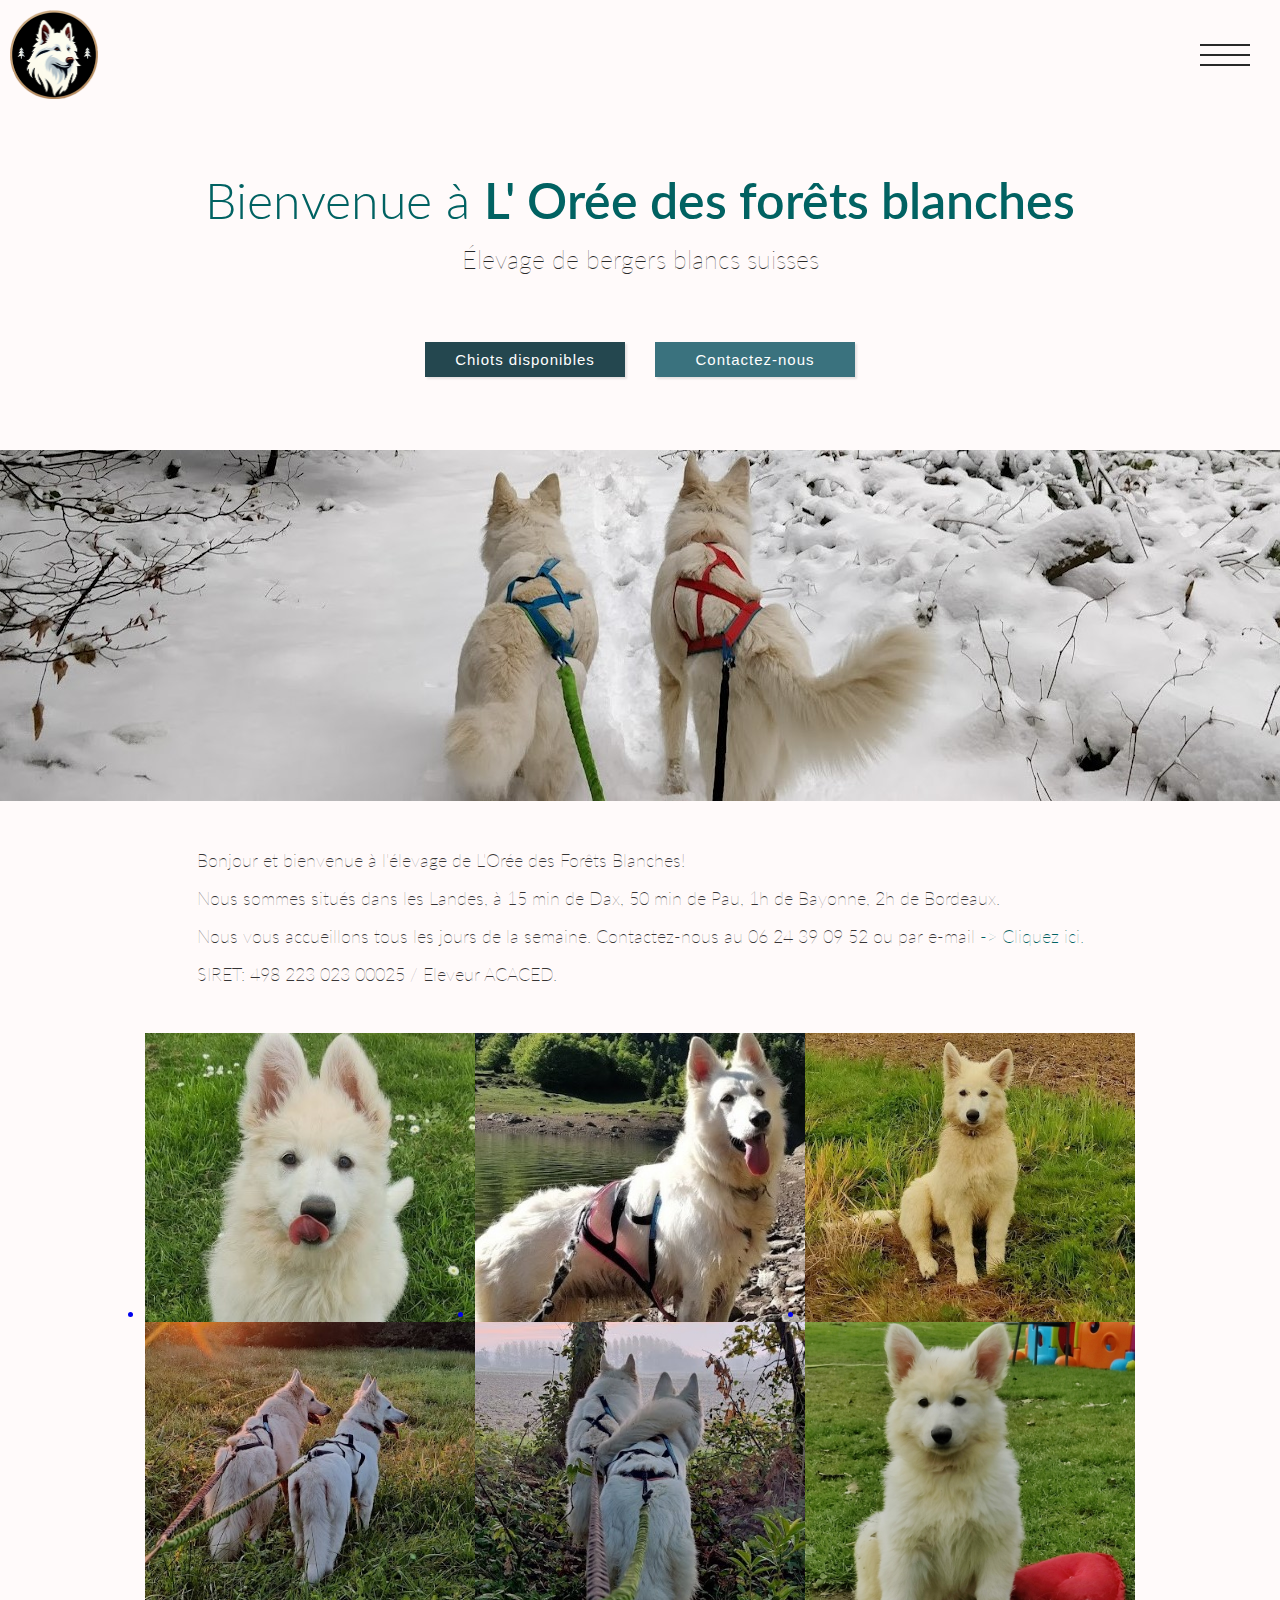
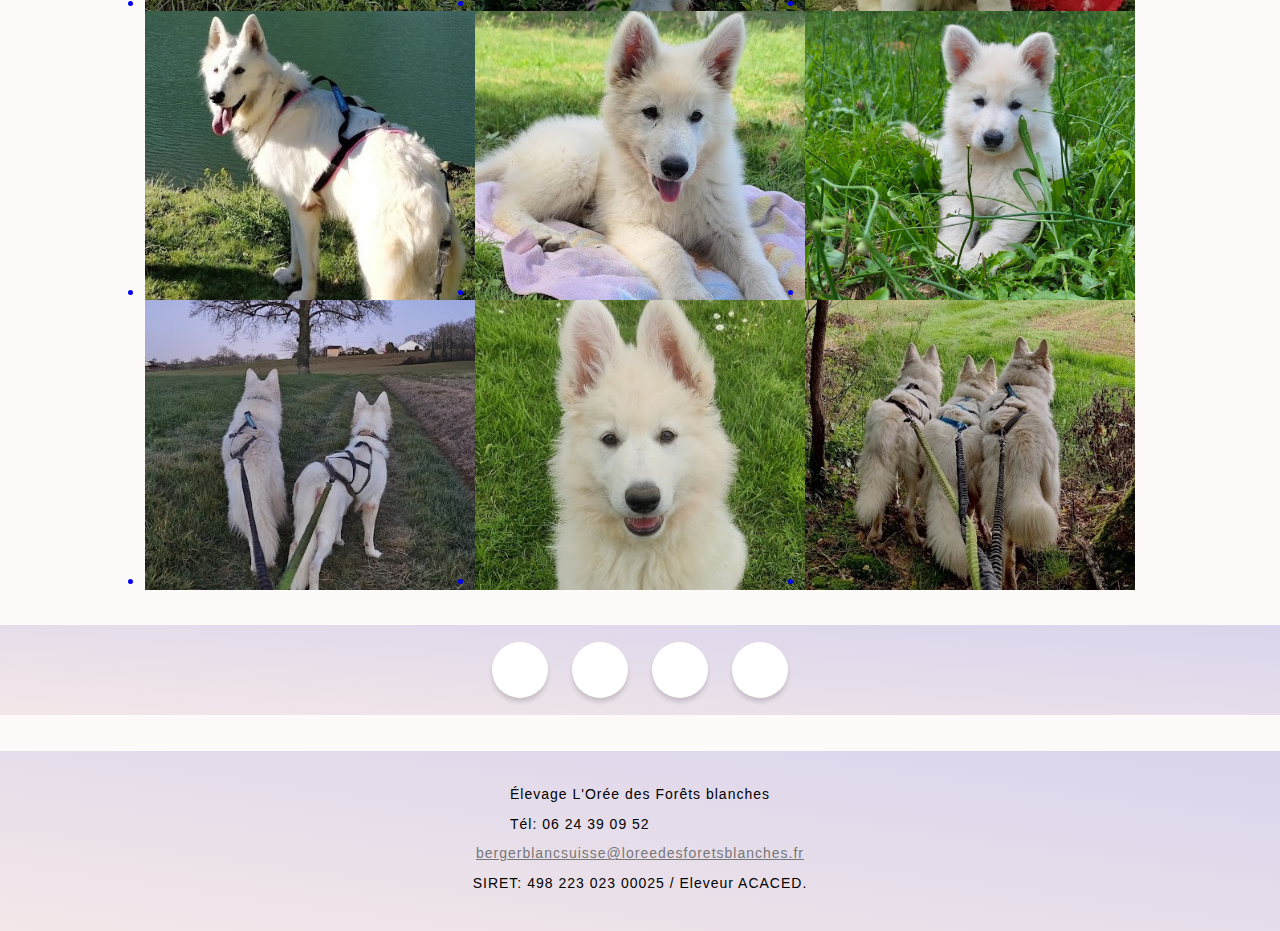
==== index.html @ b6f27ac7 "ajout favicon de width 120%" ====
<!DOCTYPE html>
<html lang="fr">

<head>
    <meta http-equiv="Content-Type" content="text/html"charset="UTF-8">
   
   <link rel="preconnect" href="https://fonts.gstatic.com" crossorigin>
   <link rel="preconnect" href="https://fonts.googleapis.com">

   <link href="https://fonts.googleapis.com/css2?family=Alumni+Sans+Collegiate+One&family=Athiti:wght@500&family=Bad+Script&family=Lato&family=Libre+Baskerville:ital@1&family=Marck+Script&family=Old+Standard+TT:ital@0;1&family=Oleo+Script&family=Quicksand&family=Source+Code+Pro:ital,wght@0,500;1,400&family=Sriracha&display=swap" rel="stylesheet">
    <link href="https://fonts.googleapis.com/icon?family=Material+Icons" rel="stylesheet"/>
    <link href="https://fonts.googleapis.com/css2?family=Alumni+Sans+Collegiate+One&family=Athiti:wght@500&family=Bad+Script&family=Libre+Baskerville:ital@1&family=Marck+Script&family=Old+Standard+TT:ital@0;1&family=Source+Code+Pro:ital,wght@0,500;1,400&family=Sriracha&display=swap" rel="stylesheet">
    <link href="https://fonts.googleapis.com/css2?family=Material+Symbols+Outlined:opsz,wght,FILL,GRAD@20..48,100..700,0..1,-50..200" />
    <link href="https://cdnjs.cloudflare.com/ajax/libs/font-awesome/6.4.0/css/all.min.css" integrity="sha512-iecdLmaskl7CVkqkXNQ/ZH/XLlvWZOJyj7Yy7tcenmpD1ypASozpmT/E0iPtmFIB46ZmdtAc9eNBvH0H/ZpiBw==" crossorigin="anonymous" referrerpolicy="no-referrer" />
    <link href="https://fonts.googleapis.com/css2?family=Alumni+Sans+Collegiate+One&family=Athiti:wght@500&family=Bad+Script&family=Lato&family=Libre+Baskerville:ital@1&family=Marck+Script&family=Old+Standard+TT:ital@0;1&family=Oleo+Script&family=Source+Code+Pro:ital,wght@0,500;1,400&family=Sriracha&display=swap" rel="stylesheet">
    
    
    <link rel="stylesheet" href="https://cdnjs.cloudflare.com/ajax/libs/font-awesome/6.4.0/css/all.min.css" 
    integrity="sha512-iecdLmaskl7CVkqkXNQ/ZH/XLlvWZOJyj7Yy7tcenmpD1ypASozpmT/E0iPtmFIB46ZmdtAc9eNBvH0H/ZpiBw==" 
    crossorigin="anonymous" referrerpolicy="no-referrer" />
    <link rel="stylesheet" href="img-berger-blanc-suisse.css" type="text/css" media="screen"/>
    <link rel="stylesheet" href="carrousel.css" type="text/css" media="screen"/>
    <link rel="stylesheet" href="boutonsRéseauxSociaux.css" type="text/css" media="screen"/>
    <link rel="stylesheet" href="mur.css" type="text/css" media="screen"/>
    <link rel="stylesheet" href="footer.css"/>
     <link rel="stylesheet" href="popup.css" type="text/css" media="screen"/>
    <link rel="stylesheet" href="accueil.css" type="text/css" media="screen"/>

    
    <meta name="viewport" content="width=device-width",initial-scale=0.86,maximum-scale=5.0, minimum-scale=0.86/>
    
    
    <script src="mur.js"></script>

    <title> Elevage de Bergers Blancs Suisses dans les Landes</title>
    <link rel="shortcut icon" style="width:120%;" href="LOGOS/logoTeteChienVersDroite.png" type="image/x-icon">


</head>

<body>
    <nav>
        <a href="index.html">Accueil</a>
        <a href="elevage-bergers-blancs-suisses.html">L'élevage</a>
        <a href="nosChiens.html">Nos chiens</a>
        <a href="chiots-berger-blanc-suisse-Bordeaux-Pau-Bayonne-Nouvelle-Aquitaine-Landes.html">Chiots disponibles</a>
        <a href="videos.html">Vidéos</a>
        <a href="contact.html">Contact</a>
    </nav>

    <div class="haut">
      <img id="logo" src="LOGOS/logoTeteChienVersDroite.png" style="padding-top:10px;padding-left:10px;max-height:11vh;" >
      <button type="button" aria-label="toggle curtain navigation" class="nav-toggler">
          <span class="line l1"></span>
          <span class="line l2"></span>
          <span class="line l3"></span>
      </button>
      </div>

    <section class="home" ><a href="index.html" style="cursor:pointer;text-decoration: none;">
      <h1 style="text-decoration:none;" >
      <span id="Bienvenue">Bienvenue à </span><span id="titre"> L' Orée des forêts blanches</span><br>&#201;levage de bergers blancs suisses
      </h1></a>
    </section>

    <!--BOUTON CHIOTS DISPONIBLES-->
    <div class="container-button">
    <button id="boutonChiotsDisponibles"> Chiots disponibles </button>
    <div id="popup-overlay">
      <div class="popup-content" style="font-weight: 200;line-height: 1.5;">
        <p>Les bébés de <a href="tokyo.html" style="color:rgb(246, 5, 137);text-decoration: none;">Tokyo</a> et d'<a href="alaska.html" style="color:#41838c;text-decoration: none;">Alaska</a> vont naître aux alentours du 10 juin 2024. Des chiots sont encore disponibles à la réservation. Contactez-nous. Prix d'un chiot : 1200 euros. <br><br>
        <!--Tous nos chiots sont déjà réservés. Contactez-nous pour les portées à venir.
          Les vidéos des derniers chiots<a href="videos.html" style="color:rgb(246, 5, 137);text-decoration: none;"> ici</a><br><br>
          Les photos des chiots<a href="chiots-berger-blanc-suisse-Bordeaux-Pau-Bayonne-Nouvelle-Aquitaine-Landes.html" style="color:rgb(246, 5, 137);text-decoration: none;"> ici</a><br>-->
          <br>Tél: 06 24 39 09 52
          <br>e-mail : 
          <a href="mailto:bergerblancsuisse@loreedesforetsblanches.fr " class="popup-link" style="color:black;">bergerblancsuisse@loreedesforetsblanches.fr </a></p>
          <a href="javascript:void(0)" id="popup-exit">Fermer</a>
      </div>
    </div>


      <button id="boutonContactezNous">Contactez-nous</button>
      <div id="popup-contact">
        <div class="popup-content" style="font-weight:200;">
            <p> Tél: 06 24 39 09 52
            <br>e-mail : 
            <a href="mailto:bergerblancsuisse@loreedesforetsblanches.fr " class="popup-link" style="color:black;">bergerblancsuisse@loreedesforetsblanches.fr </a></p>
            <a href="javascript:void(0)" id="popup-exit2">Fermer</a>
        </div>
      </div>
    
    </div>
    <script>
      document.getElementById("boutonChiotsDisponibles");
      document.getElementById("paragAccueil");
       if (window.matchMedia("(max-width:480px)").matches)
    {
      paragAccueil.style.fontSize="14px",
      boutonChiotsDisponibles.style.marginRight="0px"
    }
    else
  { 
    boutonChiotsDisponibles.style.marginRight="30px"
    }
    </script>
    <script>
    let bouton=document.getElementById("boutonChiotsDisponibles");
    bouton.onclick=function togglePopup(){
    let popup=document.getElementById("popup-overlay");
    popup.classList.toggle("open");
    };
    let boutonExit=document.getElementById("popup-exit");
    boutonExit.onclick=function togglePopup(){
    let popup=document.getElementById("popup-overlay");
    popup.classList.toggle("open");
    };
    </script>
    <!-- FIN  BOUTON CHIOTS DISPONIBLES-->

    <script>
      let bouton2=document.getElementById("boutonContactezNous");
      bouton2.onclick=function togglePopup(){
      let popup2=document.getElementById("popup-contact");
      popup2.classList.toggle("open");
      };
      let boutonExit2=document.getElementById("popup-exit2");
      boutonExit2.onclick=function togglePopup(){
      let popup2=document.getElementById("popup-contact");
      popup2.classList.toggle("open");
      };
      </script>

    <!-- BANDEAU EN-TETE-->
    <div class="container-img-BergerBlancSuisse">
      
        <img src="ChiensSurRoute-1440.jpg">
      
    </div>
    
    <!--Paragraphe Chiots disponibles+Présentation-->
    <div class="parag" style=" color:rgb(54, 52, 53);display:flex;justify-content:center;
    font-weight: 100;
    margin:40px 20px;
    font-size:18px;
    line-height:38px;">
      <p>
      Bonjour et bienvenue à l'élevage de L'Orée des Forêts Blanches! <br>
      Nous sommes situés dans les Landes,
      à 15 min de Dax, 50 min de Pau,
      1h de Bayonne, 2h de Bordeaux.<br>
      Nous vous accueillons tous les jours de la semaine.
      Contactez-nous au 06 24 39 09 52 ou par e-mail  
      <a href="mailto:bergerblancsuisse@loreedesforetsblanches.fr" style="color:rgb(1, 98, 98);;text-decoration:none;">-> Cliquez ici.</a> 
      <br>SIRET: 498 223 023 00025 / Eleveur ACACED.
    </p>
    </div>
    
    
    <div id="murDePhotos">
    <a href="carrouselMur2.html"><ul id="containerMur">
      <li id="containerPhoto1" ><img id="photoMur1" src="berger-blanc-suisse/berger-blanc-suisse1.jpg" onclick="lienDiapo(1)" onmouseenter="expandImage(1)"onmouseleave="nonExpandImage(1)"
        style="object-position: 0 -140px;"></li>
    
      <li id="containerPhoto2"><img id="photoMur2"src="berger-blanc-suisse/berger-blanc-suisse2.jpg" onclick="lienDiapo(2)"onmouseenter="expandImage(2)"onmouseleave="nonExpandImage(2)" 
        style="object-position: 0px -270px;"></li>
      <li id="containerPhoto3"><img id="photoMur3"src="berger-blanc-suisse/berger-blanc-suisse3.jpg" onclick="lienDiapo(3)"onmouseenter="expandImage(3)"onmouseleave="nonExpandImage(3)" 
        style="object-position: 0 -170px;"></li>
      <li id="containerPhoto4"><img id="photoMur4"src="berger-blanc-suisse/berger-blanc-suisse4.jpg"onclick="lienDiapo(4)"onmouseenter="expandImage(4)"onmouseleave="nonExpandImage(4)"  
        style="object-position: 0 -285px;"></li>
    
    
      <li id="containerPhoto5"><img id="photoMur5" src="berger-blanc-suisse/berger-blanc-suisse5.jpg"onclick="lienDiapo(5)"onmouseenter="expandImage(5)"onmouseleave="nonExpandImage(5)" 
        style="object-position: 0 -220px;"></li>
        <li id="containerPhoto6"><img id="photoMur6" src="berger-blanc-suisse/berger-blanc-suisse6.jpg"onclick="lienDiapo(6)"onmouseenter="expandImage(6)"onmouseleave="nonExpandImage(6)"
          style="object-position: 0 -200px;"></li>
        <li id="containerPhoto7"><img id="photoMur7" src="berger-blanc-suisse/berger-blanc-suisse7.jpg"onclick="lienDiapo(7)"onmouseenter="expandImage(7)"onmouseleave="nonExpandImage(7)"
          style="object-position: 0 -220px;"></li>
        <li id="containerPhoto8"><img id="photoMur8" src="berger-blanc-suisse/berger-blanc-suisse8.jpg"onclick="lienDiapo(8)"onmouseenter="expandImage(8)"onmouseleave="nonExpandImage(8)" 
          style="object-position: 0 -220px;"></li>
    
        <li id="containerPhoto9"><img id="photoMur9" src="berger-blanc-suisse/berger-blanc-suisse9.jpg"onclick="lienDiapo(9)"onmouseenter="expandImage(9)"onmouseleave="nonExpandImage(9)" 
          style="object-position: 0px -170px;"></li>
          <li id="containerPhoto10"><img id="photoMur10" src="berger-blanc-suisse/berger-blanc-suisse10.jpg"onclick="lienDiapo(10)"onmouseenter="expandImage(10)"onmouseleave="nonExpandImage(10)"
            style="object-position: 0px -250px;"></li>
          <li id="containerPhoto11"><img id="photoMur11" src="berger-blanc-suisse/berger-blanc-suisse11.jpg"onclick="lienDiapo(11)"onmouseenter="expandImage(11)"onmouseleave="nonExpandImage(11)"
            style="object-position: 0 -100px;"></li>
          <li id="containerPhoto12"><img id="photoMur12" src="berger-blanc-suisse/berger-blanc-suisse12.jpg"onclick="lienDiapo(12)"onmouseenter="expandImage(12)"onmouseleave="nonExpandImage(12)" 
            style="object-position: 0 -310px;"></li>
      </ul></a>

    <script>
      function lienDiapo(nbrPhoto)  {
        let pos=nbrPhoto;
        localStorage.setItem("pos", pos);
      }
    </script>

    </div>

<!--DIV BOUTONS RESEAUX-->
<div class="boutonsReseaux">

  <!--INSTAGRAM-->
  
    <a href= "https://instagram.com/l_oree_des_forets_blanches?igshid=OGQ5ZDc2ODk2ZA==">
    <div class="button" >
      <div class="s-icon">
        <i class="fa-brands fa-instagram"></i>
    </div>
    </div></a>
  
    <!--TIKTOK-->
    <a href= "https://www.tiktok.com/@l_oree_des_forets?_t=8gN489GF6Aq&_r=1">
      <div class="button" >
        <div class="s-icon">
          <i class="fa-brands fa-tiktok"></i>
      </div>
      </div></a>
  
    <!--FACEBOOK-->
  <a href="https://www.facebook.com/people/Lor%C3%A9e-du-bois-blanc/100031039072534/">
    <div class="button" > 
      <div class="s-icon">
        <i class="fa-brands fa-facebook"></i>
    </div>
    </div></a>
  
    <a href="mailto:bergerblancsuisse@loreedesforetsblanches.fr ">
      <div class="button" > 
        <div class="s-icon">
          <i class="far fa-envelope"></i>
      </div>
      </div></a>
  
  </div> <!--FIN DIV BOUTONS RESEAUX-->

    <footer class="footer"  style="height:180px;">
     
      <br> &Eacute;levage L'Orée des Forêts blanches
      <br>Tél: 06 24 39 09 52
      <br><a href="mailto:bergerblancsuisse@loreedesforetsblanches.fr " style="color: #777777">bergerblancsuisse@loreedesforetsblanches.fr </a>
      SIRET: 498 223 023 00025 / Eleveur ACACED.<br> 
    </footer>
  
    <script src="accueil.js"></script>
    <script src="resize.js"></script>
    <script src="resizeTwo.js"></script>
</body>

</html>
---- img-berger-blanc-suisse.css ----
.container-img-BergerBlancSuisse
{
display: flex;
  overflow: hidden; justify-content: center;
  }

  .img 
  {
    padding-bottom: 5px;
    height:auto;
    margin: auto;
    
    }

@media only screen and (max-width: 992px) {
  
    .container-img-BergerBlancSuisse{
        display: flex;
        justify-content: center;
        }
     
}

@media only screen and (max-width: 480px) {
 
    .container-img-BergerBlancSuisse
{
  display: flex;
  overflow: hidden;
  
      }
     .img-BergerBlancSuisse{
      display: inline-flex;
      justify-content: center;
      }
    .wsite-image1
    {margin:0;}
     
    .img 
    {
      width: 100%;
      height:auto;
      padding:0;
      margin-top:0;
      }

    }
---- carrousel.css ----
#carrousel{
    width:300px;
    height:600px;
    overflow: hidden;
    position:relative;
    
}

#carrouselMur{
    width:370px;
    height:700px;
    overflow: hidden;
    position:relative;
    margin: auto;
  
    
   
   
}
#containerSlides{
    width:300px;
    height:600px;
   
   
    
    }
 #containerSlidesMur{ 
        width:370px;
        height:700px;
        
        }

#g {
    left:0;
    position :absolute;
    cursor:pointer;
    top:350px;
    color:white;
    transform: translate(0,-50%);
    padding:16px;
    background: rgba(0,0,0,.3);
    border-radius: 0 3px 3px 0;
    transition:all .3s;
   
}
#d{
    right:0;
    position:absolute;
    cursor:pointer;
    top:350px;
    color:white;
    transform: translate(0,-50%);
    padding:16px;
    background: rgba(0,0,0,.3);
    transition:all .3s;
    border-radius: 3px 0 0 3px;
}

#g:hover {
    background: rgba(0,0,0,.6);
}
#d:hover {
    background: rgba(0,0,0,.6);
}

.photo{
    width:300px;
    height:600px;
    display: inline-block;
    background-size: cover;
}

.photoMur{ 
    width:370px;
    height:700px;
    display: inline-block;
    background-size: cover;
   
}
@media only screen and (max-width: 480px) {
    
    #d{
        right:0;
        position:absolute;
        cursor:pointer;
        top:350px;
        color:white;
        transform: translate(0,-50%);
        padding:16px;
        background: rgba(0,0,0,.3);
        transition:all .3s;
        border-radius: 3px 0 0 3px;
    }
    
}

@media only screen and (max-width: 365px) {
    
    #d{
        right:25px;
        position:absolute;
        cursor:pointer;
        top:350px;
        color:white;
        transform: translate(0,-50%);
        padding:16px;
        background: rgba(0,0,0,.3);
        transition:all .3s;
        border-radius: 3px 0 0 3px;
    }
}
---- boutonsRéseauxSociaux.css ----
@import url('https://fonts.googleapis.com/css2?family=Source+Code+Pro:ital,wght@0,500;1,400&family=Sriracha&display=swap');
.containerBouton{
    height:10vh;
}
.boutonsReseaux{
    
    padding: 0;
    box-sizing: border-box;
    font-family: 'Source Code Pro', monospace;
    height:10vh;
    display:flex;
    place-items: center;
    background: linear-gradient(to bottom left, #dad4ec, #f3e7e9);
    justify-content: center;
    
}
.boutonsReseaux .button
{
    background-color: white;
    width:56px;
    height:56px;
    float:left;
    border-radius: 50px;
    margin:0 12px;
    overflow: hidden;
    cursor: pointer;
    box-shadow: 0 4px 4px rgba(0,0,0,0.15);
    transition: all 0.3s ease-in-out;
    color:rgb(54, 52, 53);
}




.button .s-icon{
    display: inline-flex;
    justify-content: center;
    align-items: center;
    flex-wrap: wrap;
    width:56px;
    height:56px;
    border-radius: 50%;
    text-align: left;
    transition: all 0.3s ease-in-out;
    
}
.button .s-icon i{
    font-size: 24px;
   
}
.button span {
    font-size:18px;
    font-weight: 600;
    text-transform: none;
    
}

@media only screen and (max-width: 480px) {
.boutonsReseaux{
    margin:0;
    margin-bottom: 40px;
    padding: 0;
    box-sizing: border-box;
    font-family: 'Source Code Pro', monospace;
    display: inline-flex;
    height:10vh;
    width:100%;
    place-items: center;
    background: linear-gradient(to bottom left, #dad4ec, #f3e7e9);
    justify-content: center;
}
}
---- mur.css ----
#murDePhotos{
  display: flex;
  justify-content: center;
}

#containerMur{
    padding:0;
     display:inline-flex;
     flex-flow: row;
     flex-wrap: wrap;
     max-width:1320px;
     justify-content: center;
     margin-bottom: 4vh;
    
     
   }
   #containerMur li img
   {
     width:330px;
     height: 290px;
     object-fit:cover;
     overflow: hidden;
     margin-bottom: -4px; 
     z-index: 3;
   }
   #container1{
     display: inline-flex;
     justify-content: center;
     justify-content: space-around;
     flex-wrap: wrap;
   }
---- footer.css ----
.footer{
    display:flex;
    flex-direction: column;
   align-items:center;
    margin-top: 4vh;
    font-family: 'Raleway', sans-serif;
    font-size: 14px;
    line-height: 2.1em;
    letter-spacing: 1px;
    background: linear-gradient(to bottom left, #dad4ec, #f3e7e9);
}
---- popup.css ----
.container-button{
    display:flex;
    justify-content:center;
   height:12vh;
   flex-wrap: wrap;
   
}
#boutonChiotsDisponibles{ 
    height:35px;
    width:200px;
   margin-bottom:10px;
   
    font-size: 15px;
    font-weight: 400;
  line-height: 2.1em;
  color: white;
  background: rgb(36, 71, 79);
  text-decoration: none;
  letter-spacing: 1px;
 border:none;
 cursor:pointer;
 box-shadow: 2px 2px 2px rgba(0,0,0, 0.1);
}
#boutonChiotsDisponibles:hover{
    background: #54a3b5;
    transition-delay: 0.12s;
    transition-duration: 0.2s;
    
    
}
#boutonContactezNous:hover{
    background: #54a3b5;
    transition-delay: 0.12s;
    transition-duration: 0.2s;
}
#boutonContactezNous{
    height:35px;
    width:200px;
   margin-bottom:10px;
    font-size: 15px;
    font-weight: 400;
  line-height: 2.1em;
  background:#3a727e;
  color: white;
  text-decoration: none;
  letter-spacing: 1px;
  border:none;
  cursor:pointer;
  box-shadow: 2px 2px 2px rgba(0,0,0, 0.1);

}

#popup-overlay{
    position:fixed;
    top:0;
    left:0;
    bottom:0;
    right:0;
    background: rgba(0,0,0,0.7);
   display:none;
}
#popup-overlay.open{
    display: block; 
    z-index: 1;
}
#popup-contact{
    position:fixed;
    top:0;
    left:0;
    bottom:0;
    right:0;
    background: rgba(0,0,0,0.7);
   display:none;
}
#popup-contact.open{
    display: block; 
    z-index: 1;
}
.popup-content{
    position: absolute;
    left:50%;
    top:50%;
    transform:translate(-50%,-50%);
    max-width: 600px;
    padding:30px;
    box-sizing: border-box;
    background: white;
    
}
#popup-exit{
    position:absolute;
    top:-10px;
    right:10px;
    text-decoration: none;
    color:white;
    background: black;
    padding: 5px 10px;
    border-radius: 5px;
}
#popup-exit2{
    position:absolute;
    top:-10px;
    right:10px;
    text-decoration: none;
    color:white;
    background: black;
    padding: 5px 10px;
    border-radius: 5px;
}
---- accueil.css ----
*,::before ,::after{
    box-sizing: border-box;
    margin:0;
    padding:0;
}

body{
    font-family: Lato, Helvetica, sans-serif;
    background: snow;
   
}
.haut{
    height:13vh;
}

.home{
    height:25vh;
    display:flex;
    justify-content: center;
    align-items: center;  
}

h1{
   
    text-align:center;
    font-size:25px;
    color:rgb(40, 40, 40);
    font-weight: 100;
    line-height: 50px;
    
}
h1 span{
    font-size: 50px;
    color:rgb(1, 98, 98);
    font-weight:600;
   

}
h1 #Bienvenue{
    font-size: 50px;
    color:rgb(1, 98, 98);
    font-weight:300;
}
.nav-toggler{
    position:fixed;
    z-index:10;
    top:30px;
    right:30px;
    height:50px;
    width:50px;
    border:none;
    outline:none;
    cursor: pointer;
    display:flex;
    justify-content: center;
    align-items: center;
    background: transparent;
}
.line{
    position: absolute;
    display:block;
    width:100%;
    height: 2px;
    background: rgb(40, 40, 40);
    transition: transform 0.3s ease-out, opacity 0.1s ease-out;
}
.l1{
    transform:translateY(-10px);
}
.l3{
    transform:translateY(10px);
}
.nav-toggler.active .l1{
    transform:translateY(0px) rotate(45deg);
}
.nav-toggler.active .l2{
    opacity:0;
}
.nav-toggler.active .l3{
    transform:translateY(0px) rotate(-45deg);
}
nav{
    position:fixed;
    width:100vw;
    height: 50vh;
    display:flex;
    justify-content: center;
    align-items: center;
    flex-direction: column;
    background: snow;
    border-bottom: 1px solid rgb(40, 40, 40);
    transform:translateY(-100%);
    transition:transform 0.3s cubic-bezier(0.73,0.11,0.67,0.84);
}
nav.active{
    transform:translate(0);
}
nav a{
    font-family: Quicksand,sans-serif;
    color:rgb(40, 40, 40);
    font-size: 20px;
    display: block;
    margin:10px 0;
    text-decoration: none;
}
nav a:hover{
    color:#54a3b5;
}

@media (max-width:480px){
    .home{
        height:25vh;
        display:flex;
        justify-content: center;
        align-items: center;  
    }
    h1{
        font-size:20px;
    }
    h1 #titre
    {
        font-size:35px;
    }
    h1 #Bienvenue{
        font-size: 35px;
}}
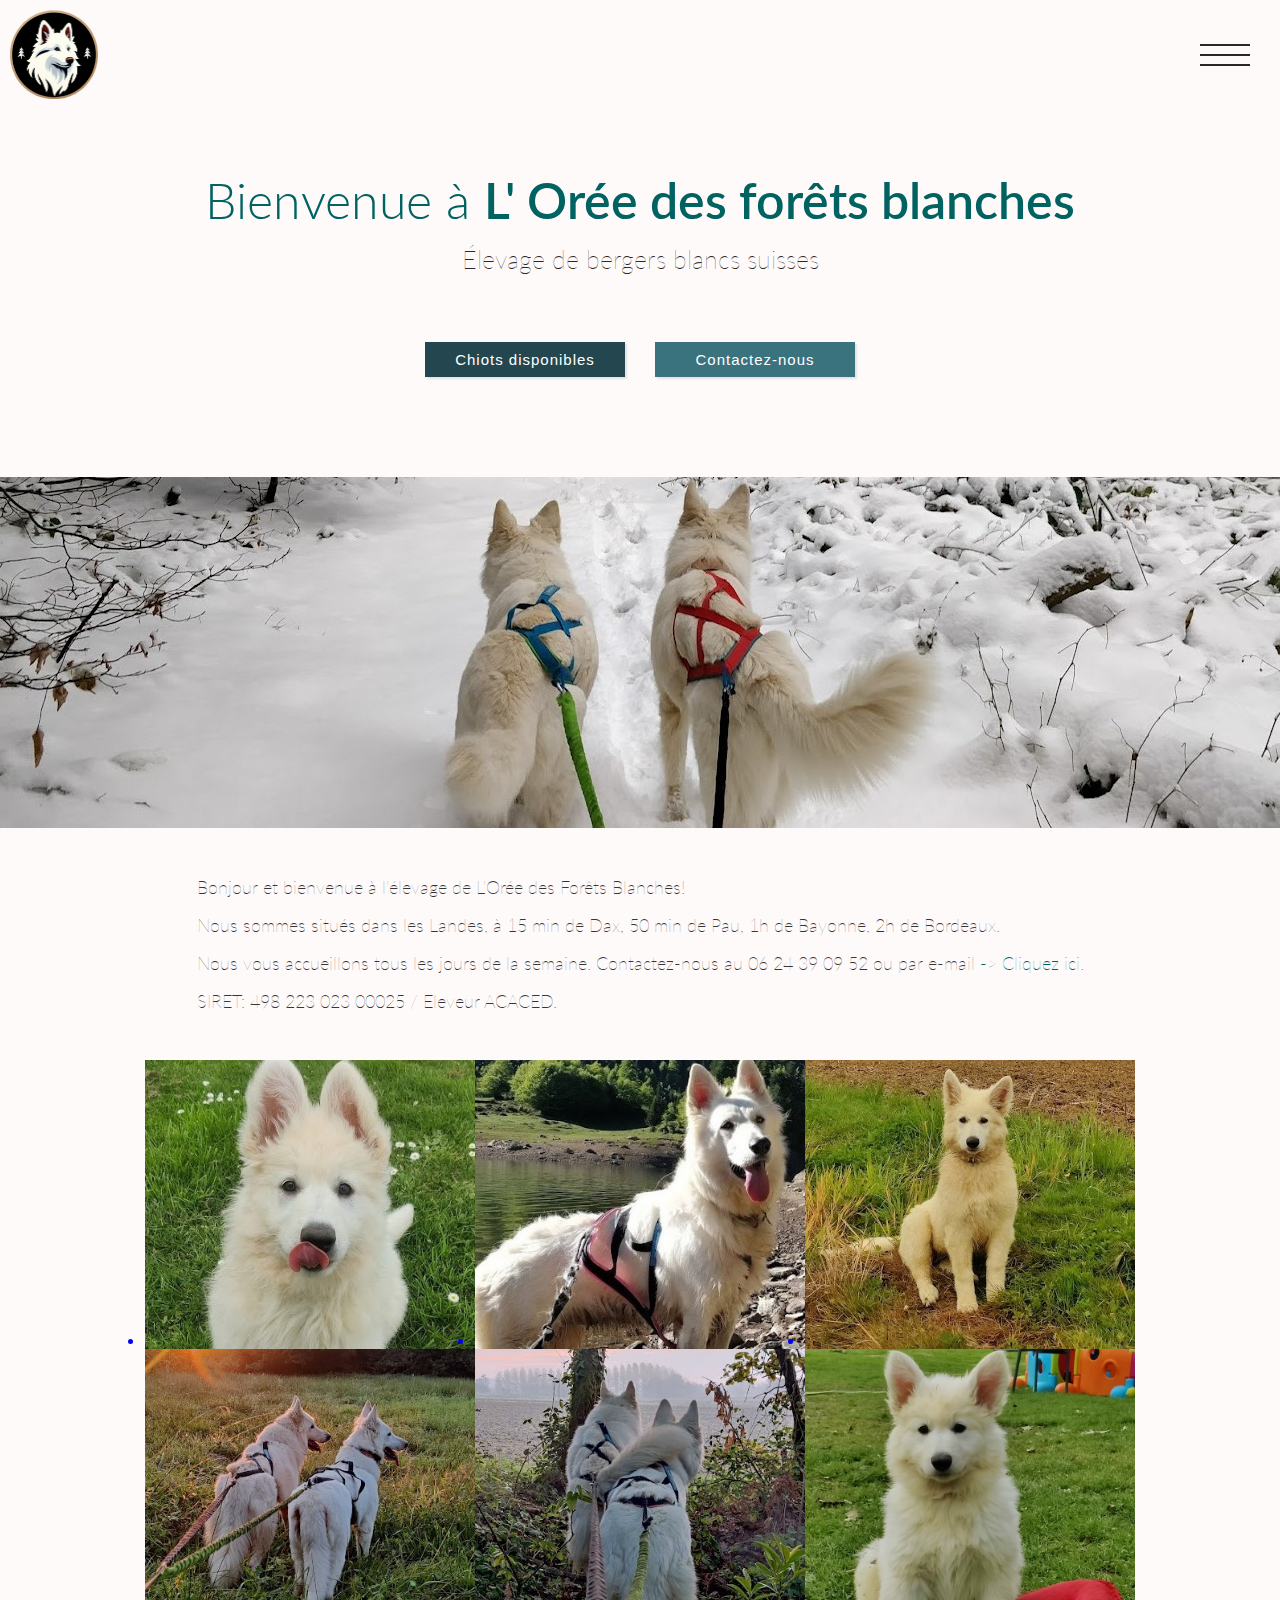
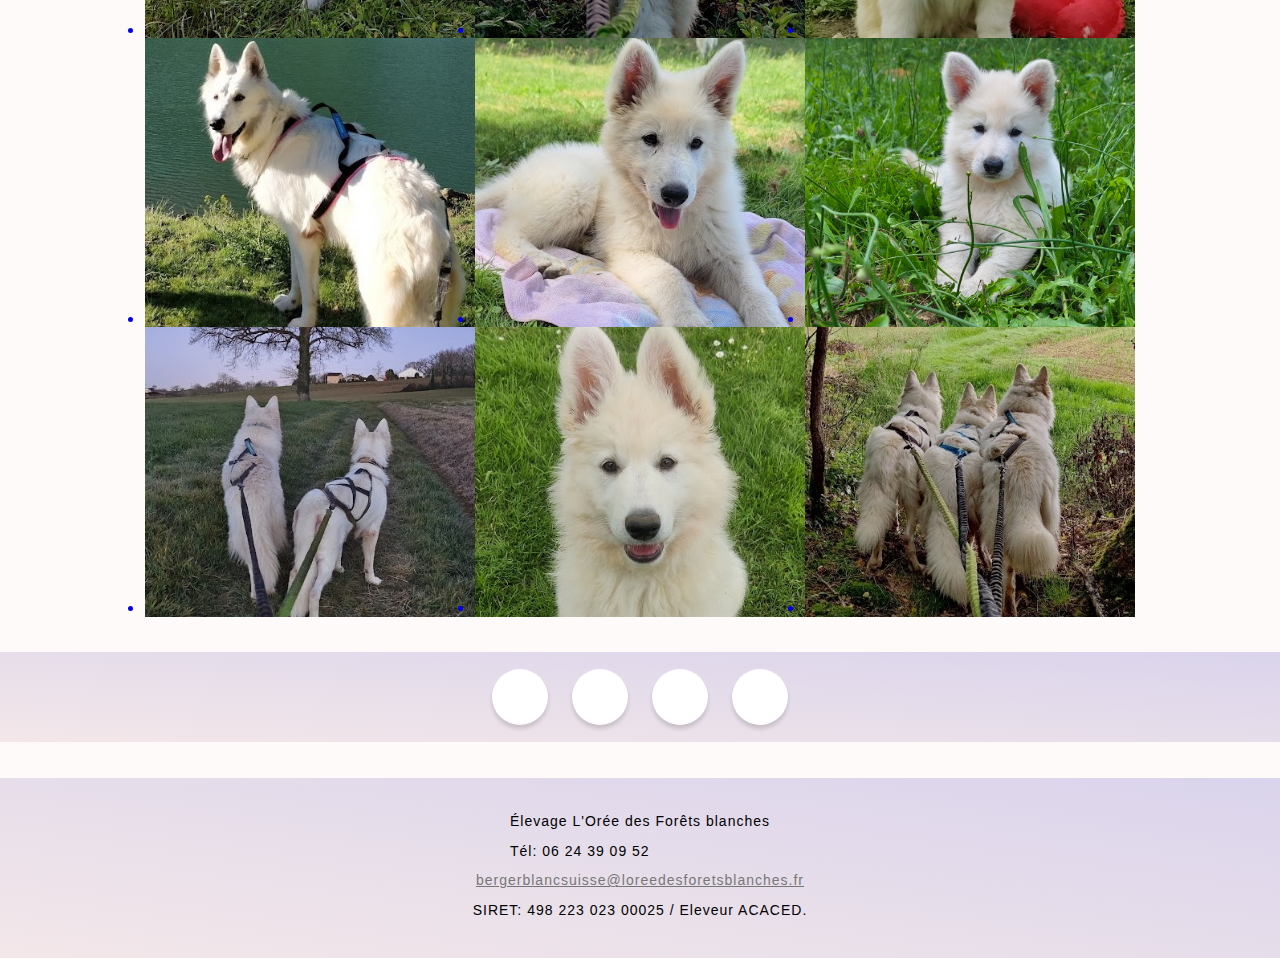
==== commit 098b3407: "amélioration de la partie haute, surtout des boutons" ====
--- a/index.html
+++ b/index.html
@@ -68,7 +68,9 @@
     <button id="boutonChiotsDisponibles"> Chiots disponibles </button>
     <div id="popup-overlay">
       <div class="popup-content" style="font-weight: 200;line-height: 1.5;">
-        <p>Les bébés de <a href="tokyo.html" style="color:rgb(246, 5, 137);text-decoration: none;">Tokyo</a> et d'<a href="alaska.html" style="color:#41838c;text-decoration: none;">Alaska</a> vont naître aux alentours du 10 juin 2024. Des chiots sont encore disponibles à la réservation. Contactez-nous. Prix d'un chiot : 1200 euros. <br><br>
+        <p>Les bébés d'<a href="Olympe.html" style="color:rgb(246, 5, 137);text-decoration: none;">Olympe</a> et de <a href="Volt.html" style="color:#41838c;text-decoration: none;">Volt</a> sont nés le 22 mai 2024. Prix d'un chiot : 900 euros.<br>
+          Les bébés de <a href="tokyo.html" style="color:rgb(246, 5, 137);text-decoration: none;">Tokyo</a> et d'<a href="alaska.html" style="color:#41838c;text-decoration: none;">Alaska</a> sont nés le 31 mai 2024. Prix d'un chiot : 1200 euros.
+          <br>Des chiots sont encore disponibles à la réservation : contactez-nous.</p>
         <!--Tous nos chiots sont déjà réservés. Contactez-nous pour les portées à venir.
           Les vidéos des derniers chiots<a href="videos.html" style="color:rgb(246, 5, 137);text-decoration: none;"> ici</a><br><br>
           Les photos des chiots<a href="chiots-berger-blanc-suisse-Bordeaux-Pau-Bayonne-Nouvelle-Aquitaine-Landes.html" style="color:rgb(246, 5, 137);text-decoration: none;"> ici</a><br>-->
@@ -134,7 +136,7 @@
     <!-- BANDEAU EN-TETE-->
     <div class="container-img-BergerBlancSuisse">
       
-        <img src="ChiensSurRoute-1440.jpg">
+        <img src="ChiensSurRoute-1440.jpg" id="imgBandeau">
       
     </div>
     
--- a/img-berger-blanc-suisse.css
+++ b/img-berger-blanc-suisse.css
@@ -1,22 +1,19 @@
 .container-img-BergerBlancSuisse
 {
 display: flex;
-  overflow: hidden; justify-content: center;
+  justify-content: center;
   }
 
-  .img 
-  {
-    padding-bottom: 5px;
-    height:auto;
-    margin: auto;
-    
-    }
+  
 
 @media only screen and (max-width: 992px) {
   
     .container-img-BergerBlancSuisse{
         display: flex;
         justify-content: center;
+        align-items: center;
+        overflow: hidden;
+        margin: auto;
         }
      
 }
@@ -26,24 +23,13 @@
     .container-img-BergerBlancSuisse
 {
   display: flex;
-  overflow: hidden;
+  justify-content: center;
+  align-items: center;
+  
   
       }
-     .img-BergerBlancSuisse{
-      display: inline-flex;
-      justify-content: center;
-      }
-    .wsite-image1
-    {margin:0;}
-     
-    .img 
-    {
-      width: 100%;
-      height:auto;
-      padding:0;
-      margin-top:0;
-      }
-
+    
+   
     }
     
   
--- a/mur.css
+++ b/mur.css
@@ -21,7 +21,7 @@
      object-fit:cover;
      overflow: hidden;
      margin-bottom: -4px; 
-     z-index: 3;
+     z-index: -1;
    }
    #container1{
      display: inline-flex;
--- a/popup.css
+++ b/popup.css
@@ -1,18 +1,14 @@
-
-
-    
 .container-button{
     display:flex;
     justify-content:center;
-   height:12vh;
    flex-wrap: wrap;
-   
+   height: 15vh;
 }
+
 #boutonChiotsDisponibles{ 
     height:35px;
     width:200px;
    margin-bottom:10px;
-   
     font-size: 15px;
     font-weight: 400;
   line-height: 2.1em;
@@ -24,22 +20,12 @@
  cursor:pointer;
  box-shadow: 2px 2px 2px rgba(0,0,0, 0.1);
 }
-#boutonChiotsDisponibles:hover{
-    background: #54a3b5;
-    transition-delay: 0.12s;
-    transition-duration: 0.2s;
-    
-    
-}
-#boutonContactezNous:hover{
-    background: #54a3b5;
-    transition-delay: 0.12s;
-    transition-duration: 0.2s;
-}
+
 #boutonContactezNous{
     height:35px;
     width:200px;
    margin-bottom:10px;
+  
     font-size: 15px;
     font-weight: 400;
   line-height: 2.1em;
@@ -110,4 +96,12 @@
     padding: 5px 10px;
     border-radius: 5px;
 }
+@media (max-width:480px){
+    .container-button{
+        display:flex;
+        flex-direction: column;
+        justify-content:center;
+        align-items: center;
+    }
+}
 
--- a/accueil.css
+++ b/accueil.css
@@ -18,6 +18,8 @@
     display:flex;
     justify-content: center;
     align-items: center;  
+    min-width: 100%;
+    
 }
 
 h1{
@@ -81,8 +83,8 @@
 }
 nav{
     position:fixed;
-    width:100vw;
-    height: 50vh;
+    min-width:100vw;
+    min-height: 100vh;
     display:flex;
     justify-content: center;
     align-items: center;
@@ -100,7 +102,7 @@
     color:rgb(40, 40, 40);
     font-size: 20px;
     display: block;
-    margin:10px 0;
+    margin:15px 0;
     text-decoration: none;
 }
 nav a:hover{
@@ -123,4 +125,13 @@
     }
     h1 #Bienvenue{
         font-size: 35px;
-}}+    }
+    nav a{
+        font-family: Quicksand,sans-serif;
+        color:rgb(40, 40, 40);
+        font-size: 1.5rem;
+        display: block;
+        margin:3.5vh 0;
+        text-decoration: none;
+    }
+}